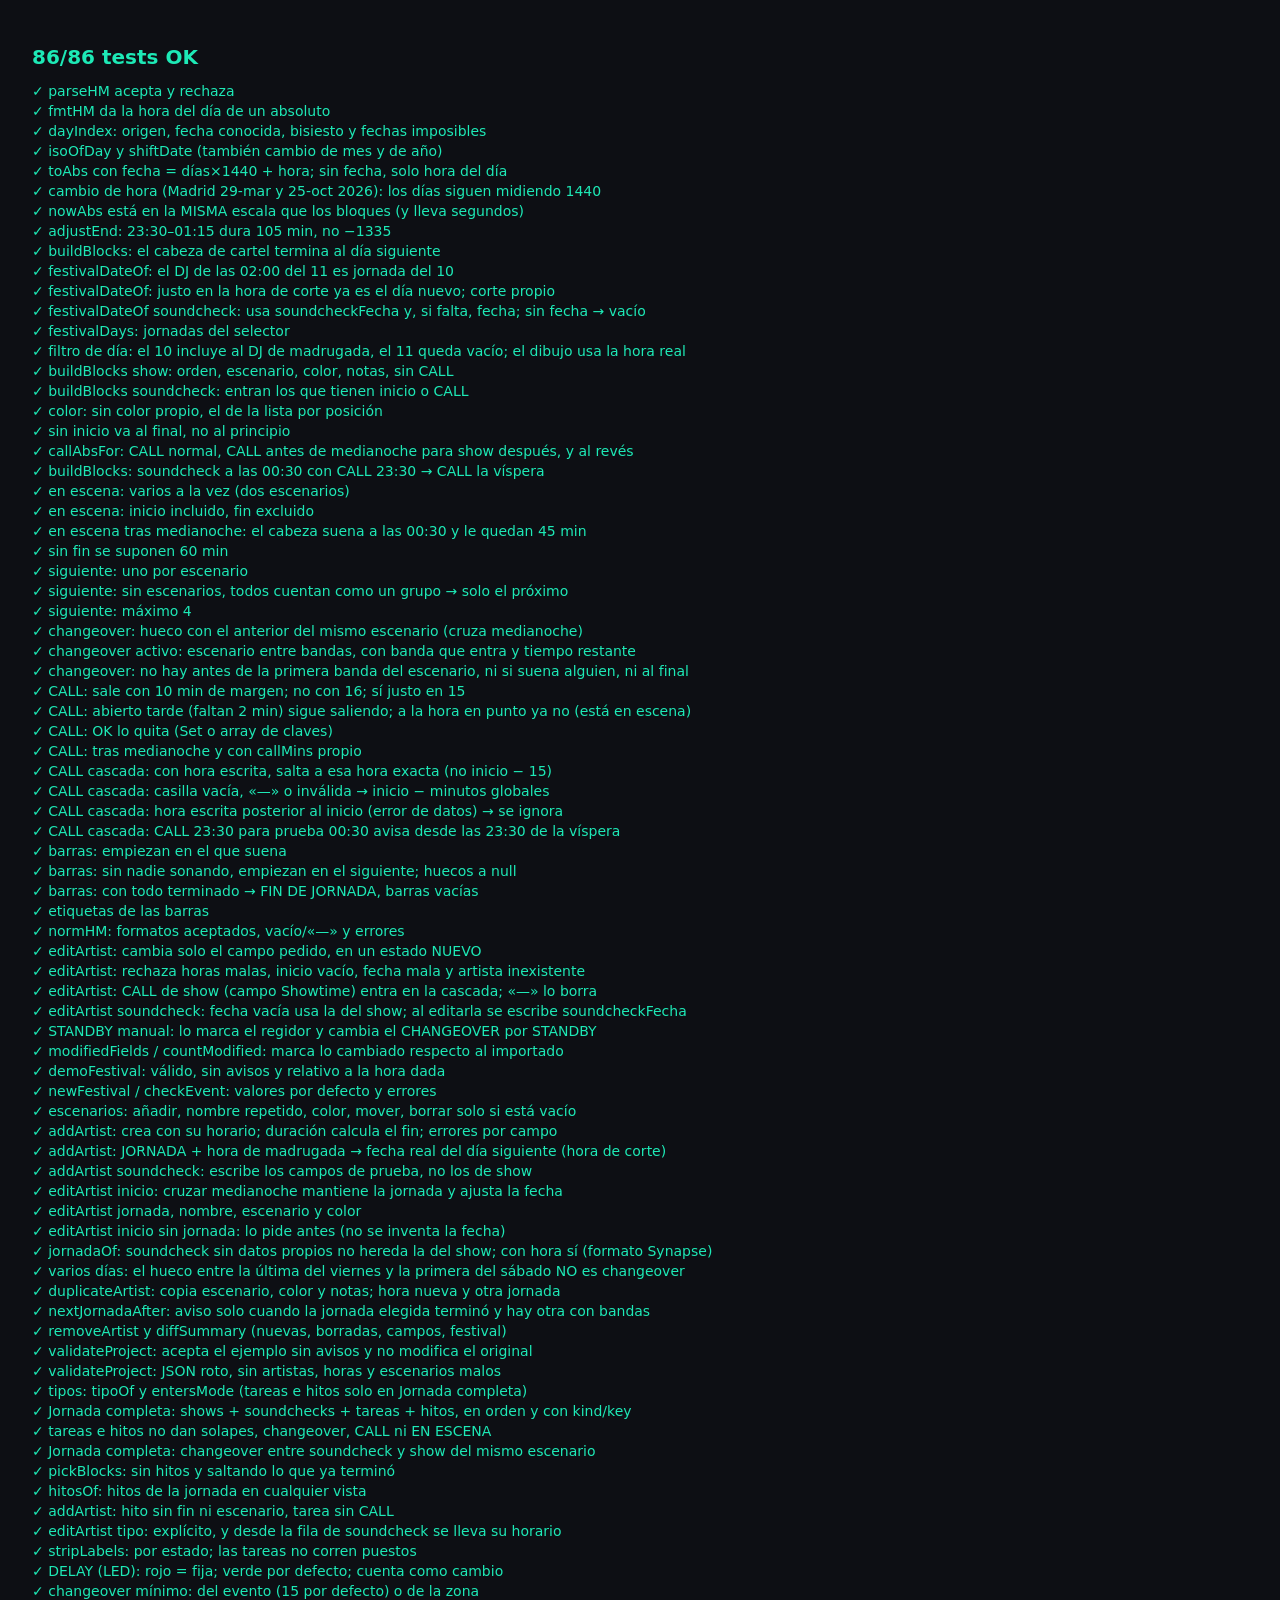
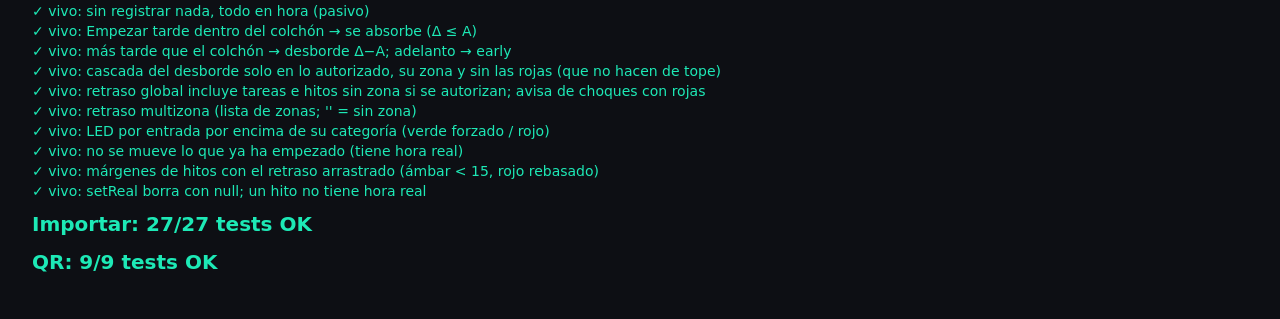
==== tests/index.html @ 8cb0f5cd "feat(2d-A): emision en tiempo real con repetidor dual, cifrado AES-GCM y QR de Staff solo lectura" ====
<!DOCTYPE html>
<html lang="es"><head><meta charset="UTF-8"><title>Showtime · tests</title>
<style>body{background:#0d0f14;color:#ddd;font:14px -apple-system,system-ui,sans-serif;padding:24px}h1{font-size:20px}.good{color:#1de9b6}.bad{color:#ff6363}p{margin:4px 0}</style>
</head><body><div id="out">Cargando…</div>
<script src="../core.js"></script>
<script src="core.test.js"></script>
<script src="../importar.js"></script>
<script src="importar.test.js"></script>
<script src="../qr.js"></script>
<script src="qr.test.js"></script>
<script src="../emision.js"></script>
<script src="emision.test.js"></script>
</body></html>
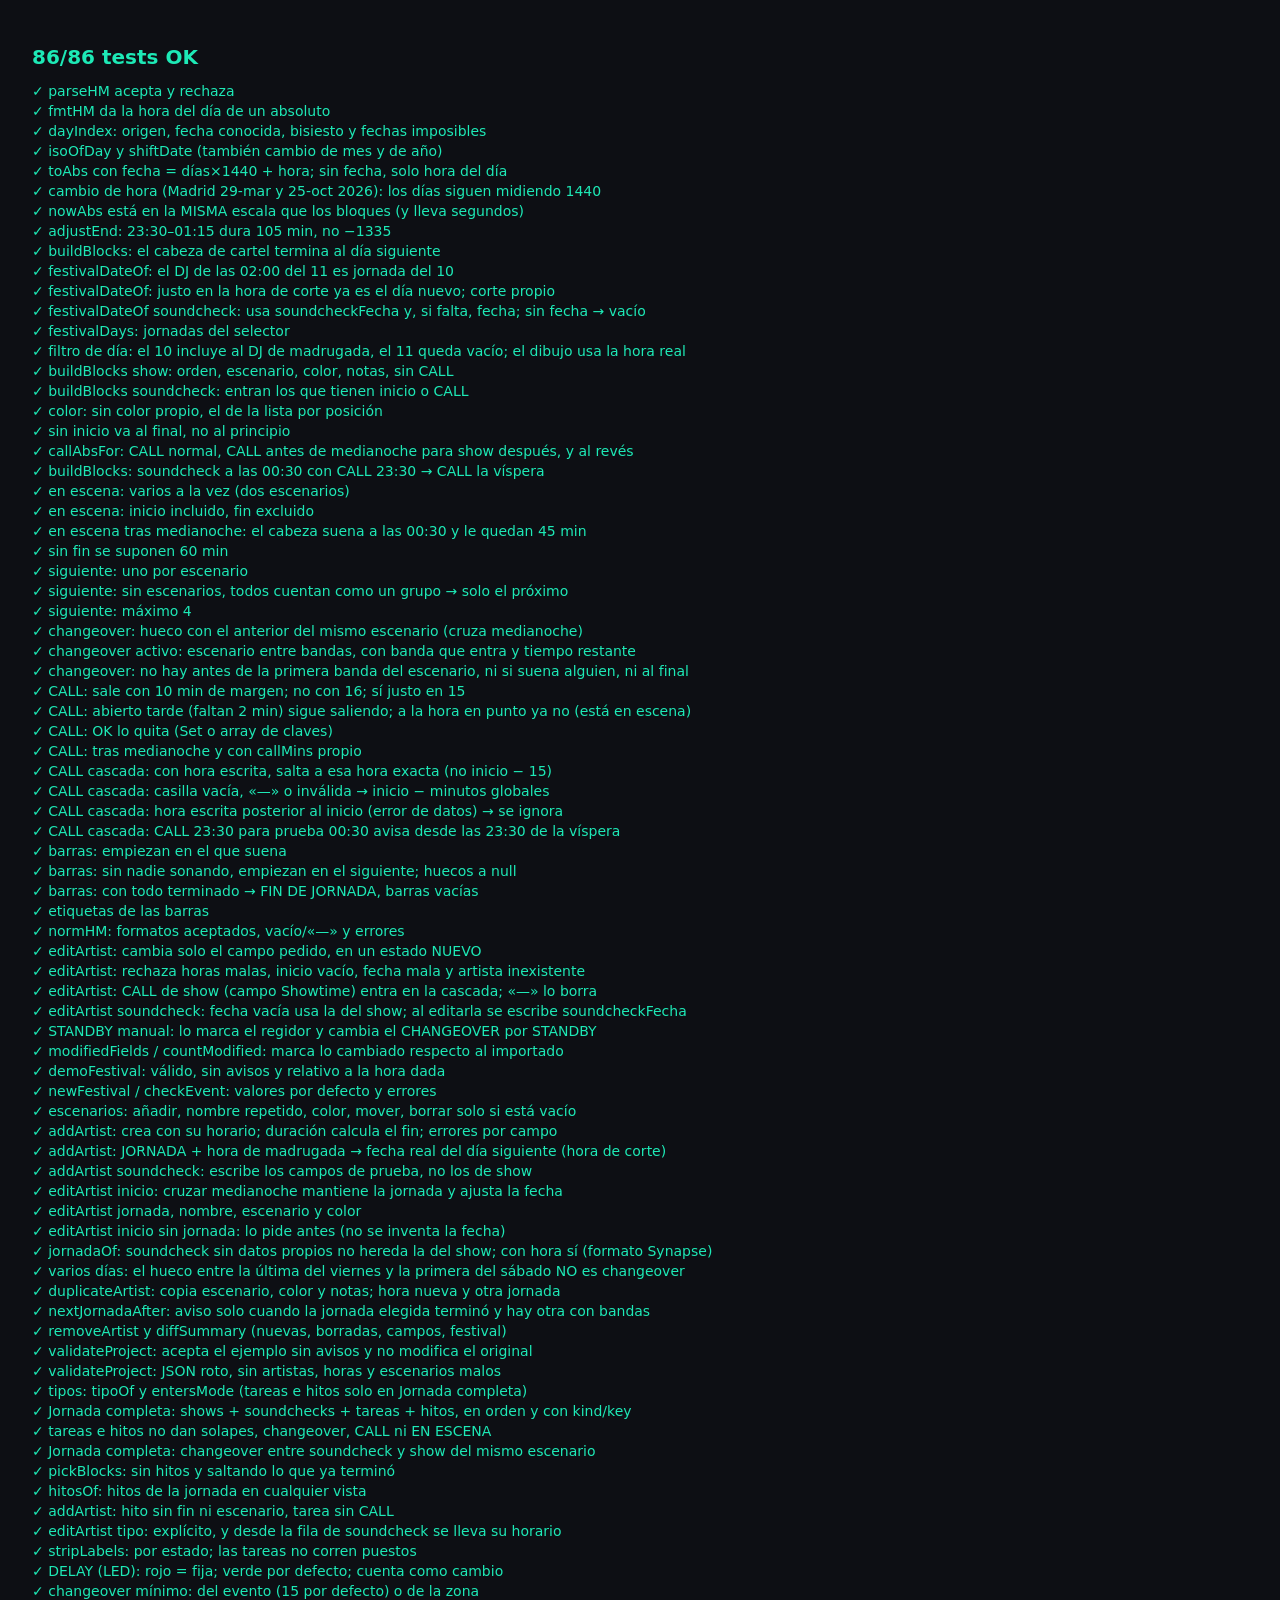
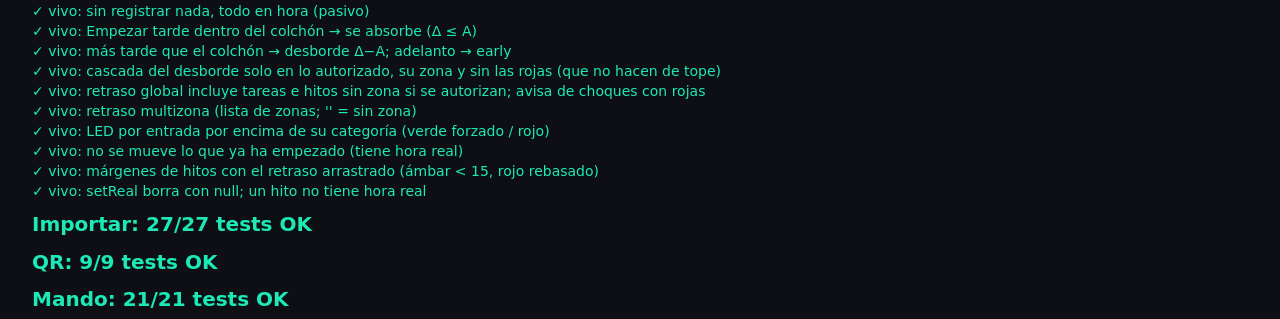
==== commit d5341cb3: "feat(2d-B): mando del regidor remote.html con ordenes firmadas, confirmacion de CALL, en hora y resp" ====
--- a/tests/index.html
+++ b/tests/index.html
@@ -10,4 +10,6 @@
 <script src="qr.test.js"></script>
 <script src="../emision.js"></script>
 <script src="emision.test.js"></script>
+<script src="../mando.js"></script>
+<script src="mando.test.js"></script>
 </body></html>
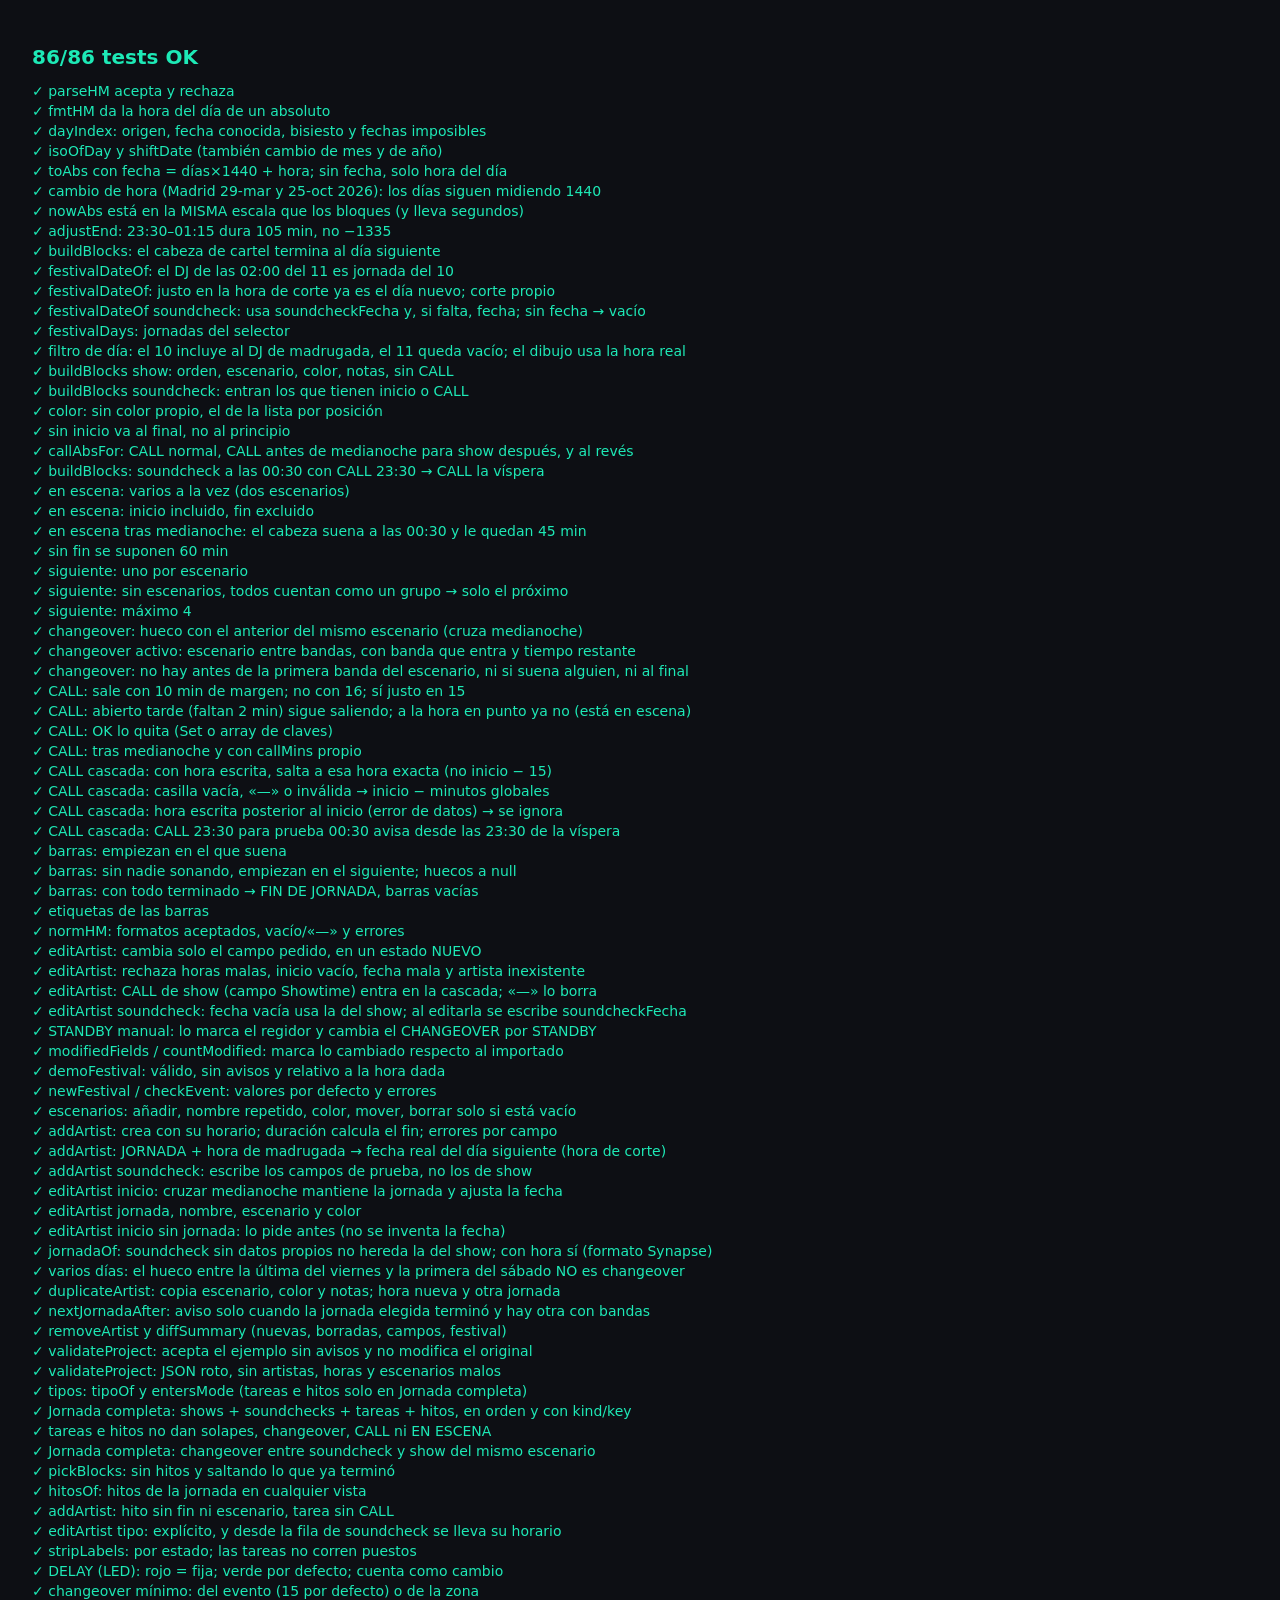
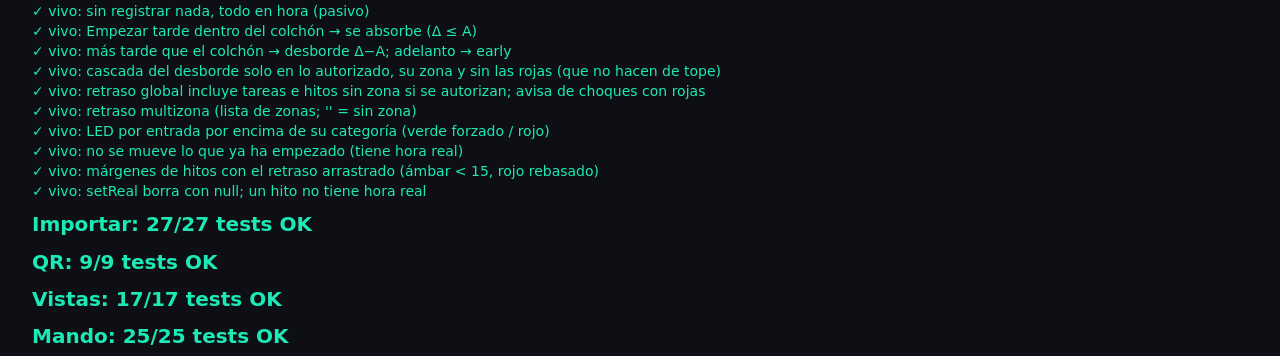
==== commit d8583f59: "feat(2e-A): tres vistas, destinos por zona en mensajes, cristal Raycast y cache buster en QR" ====
--- a/tests/index.html
+++ b/tests/index.html
@@ -12,4 +12,6 @@
 <script src="emision.test.js"></script>
 <script src="../mando.js"></script>
 <script src="mando.test.js"></script>
+<script src="../vistas.js"></script>
+<script src="vistas.test.js"></script>
 </body></html>
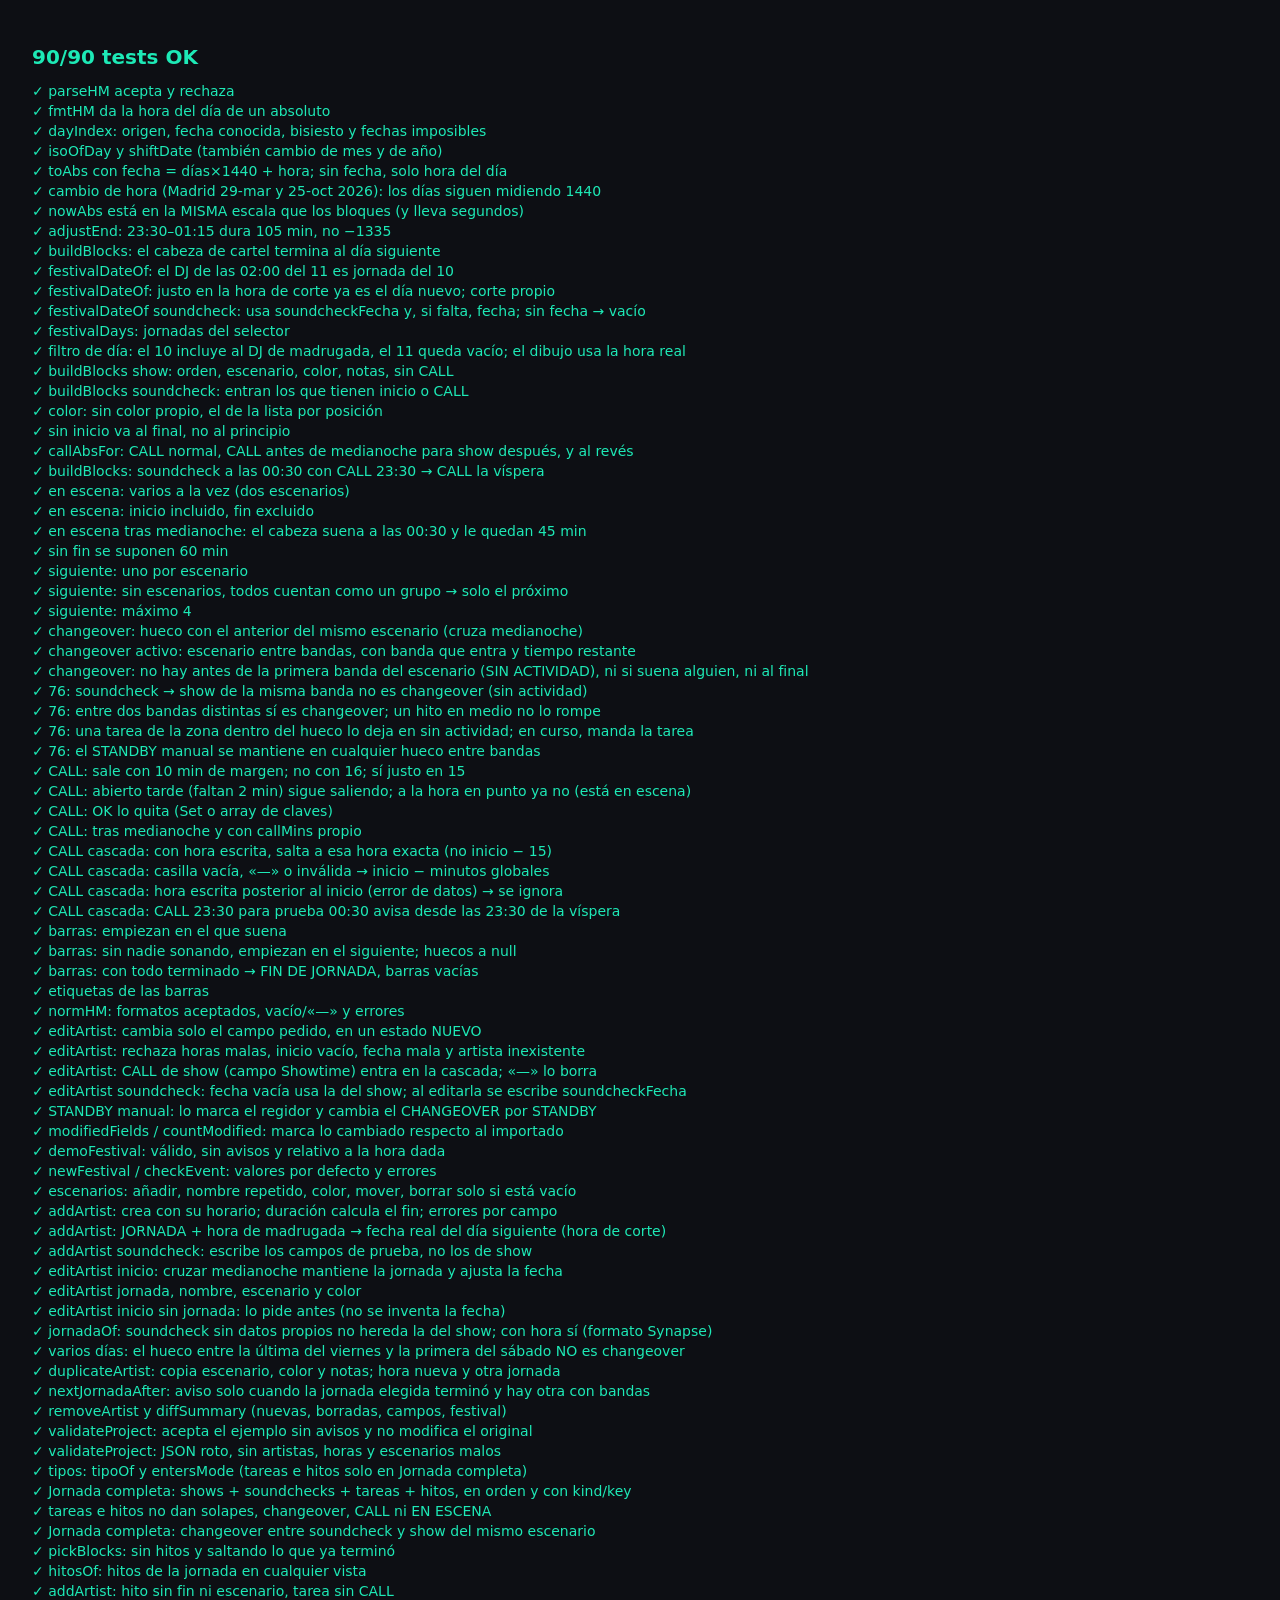
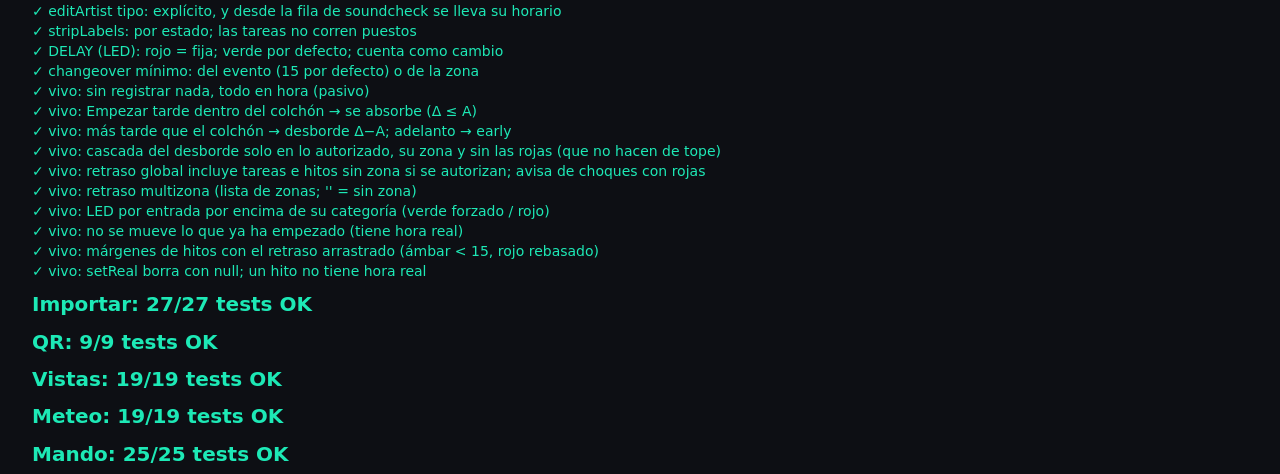
==== commit a4b3835f: "Entrega 2e-B: Módulo Meteorológico meteo.js y refinamiento de dispositivo regidor" ====
--- a/tests/index.html
+++ b/tests/index.html
@@ -14,4 +14,6 @@
 <script src="mando.test.js"></script>
 <script src="../vistas.js"></script>
 <script src="vistas.test.js"></script>
+<script src="../meteo.js"></script>
+<script src="meteo.test.js"></script>
 </body></html>
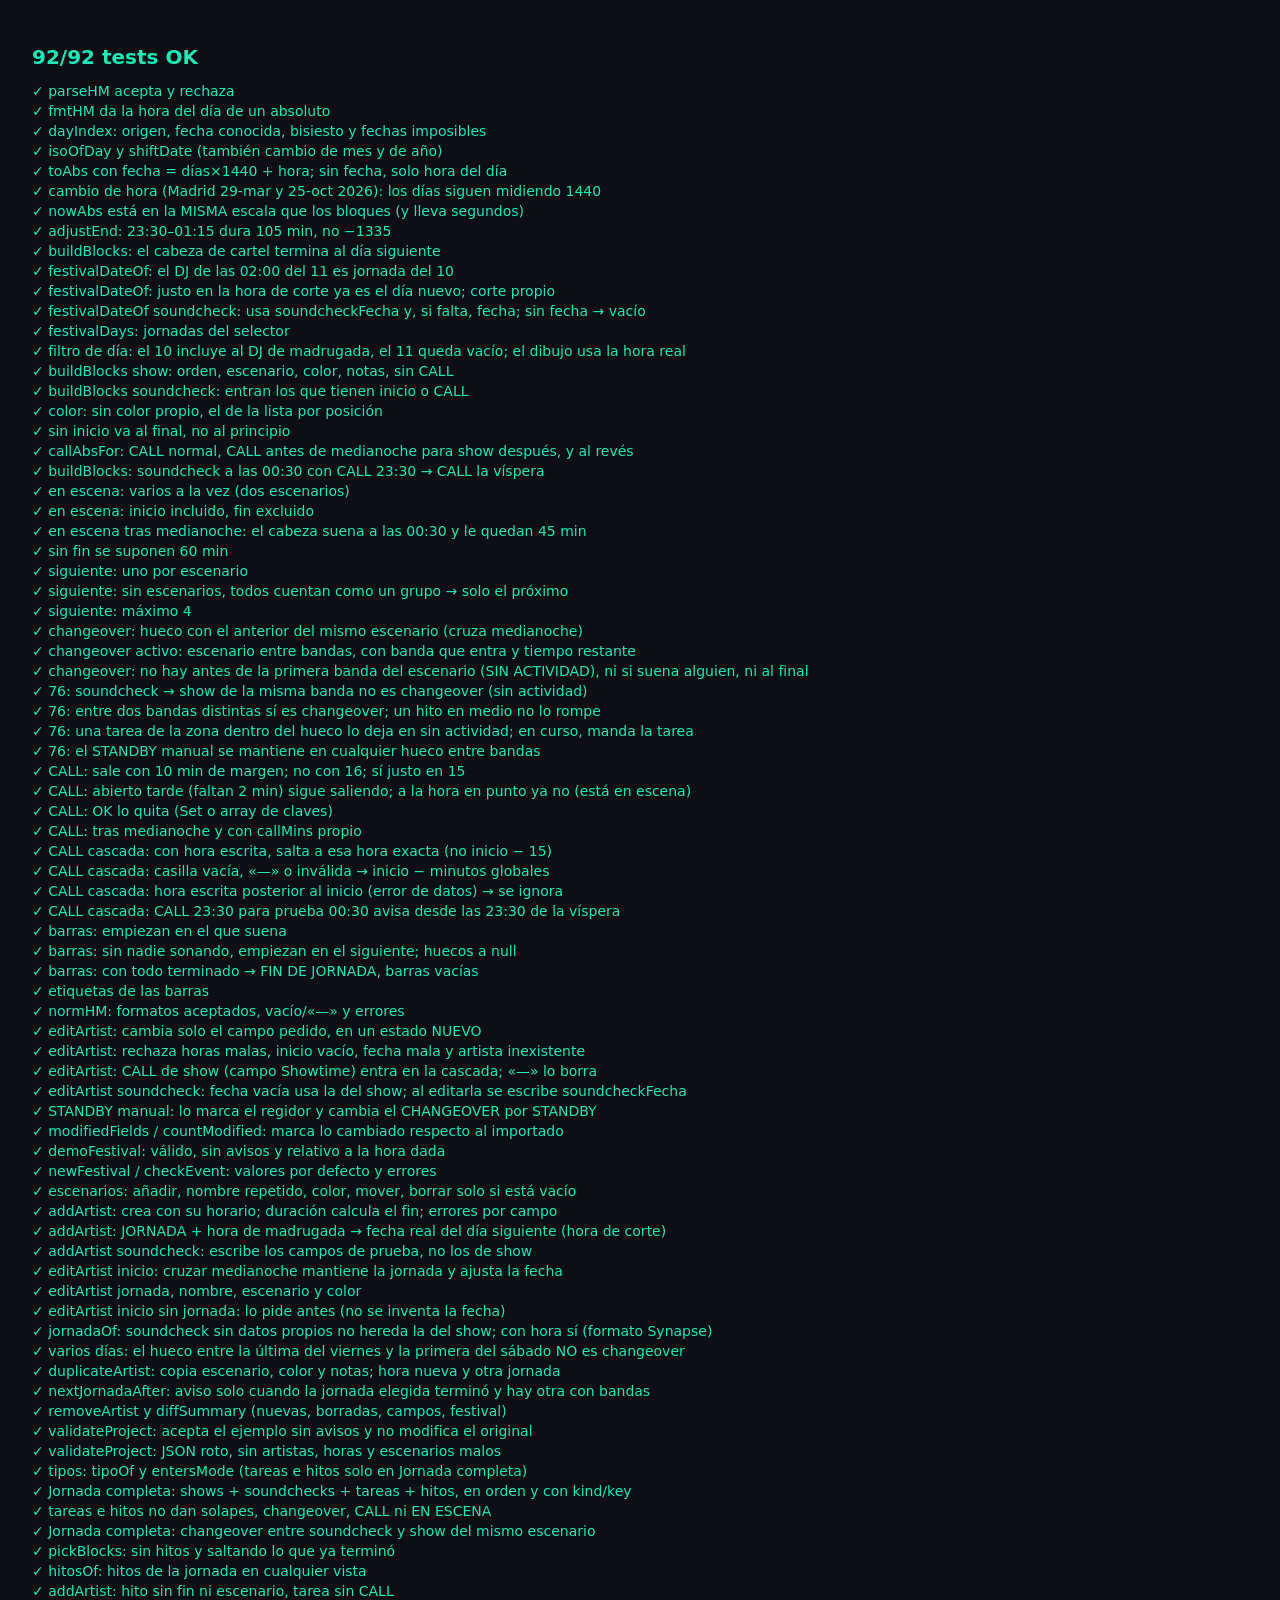
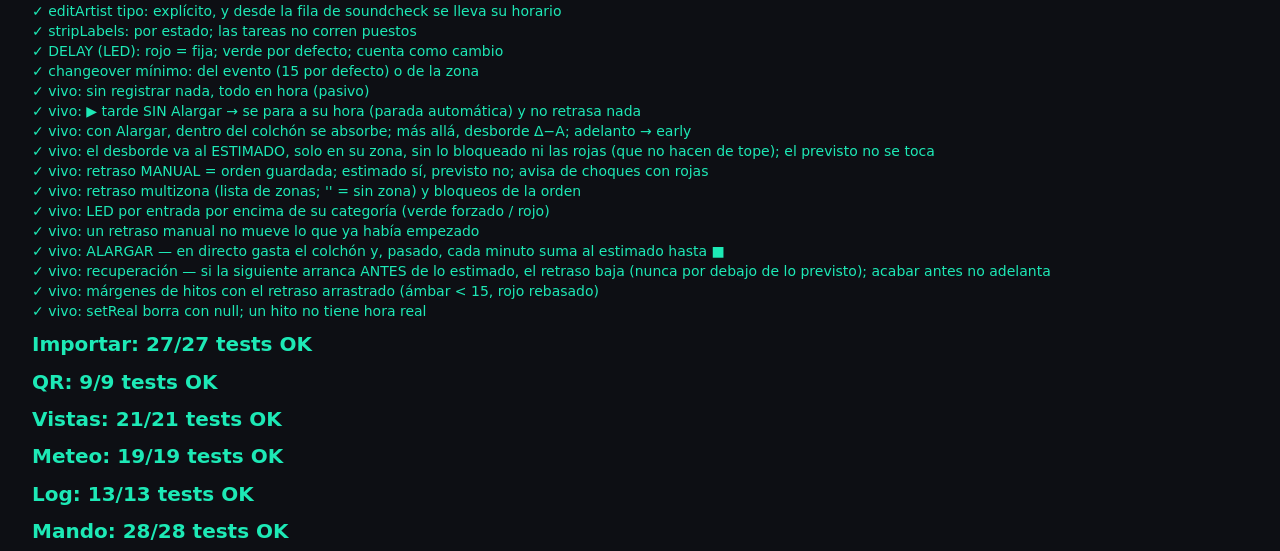
==== commit 939a98f1: "feat: v20261024 - timing logic, extra time buffer, log pdf export and UI modal updates" ====
--- a/tests/index.html
+++ b/tests/index.html
@@ -16,4 +16,6 @@
 <script src="vistas.test.js"></script>
 <script src="../meteo.js"></script>
 <script src="meteo.test.js"></script>
+<script src="../log.js"></script>
+<script src="log.test.js"></script>
 </body></html>
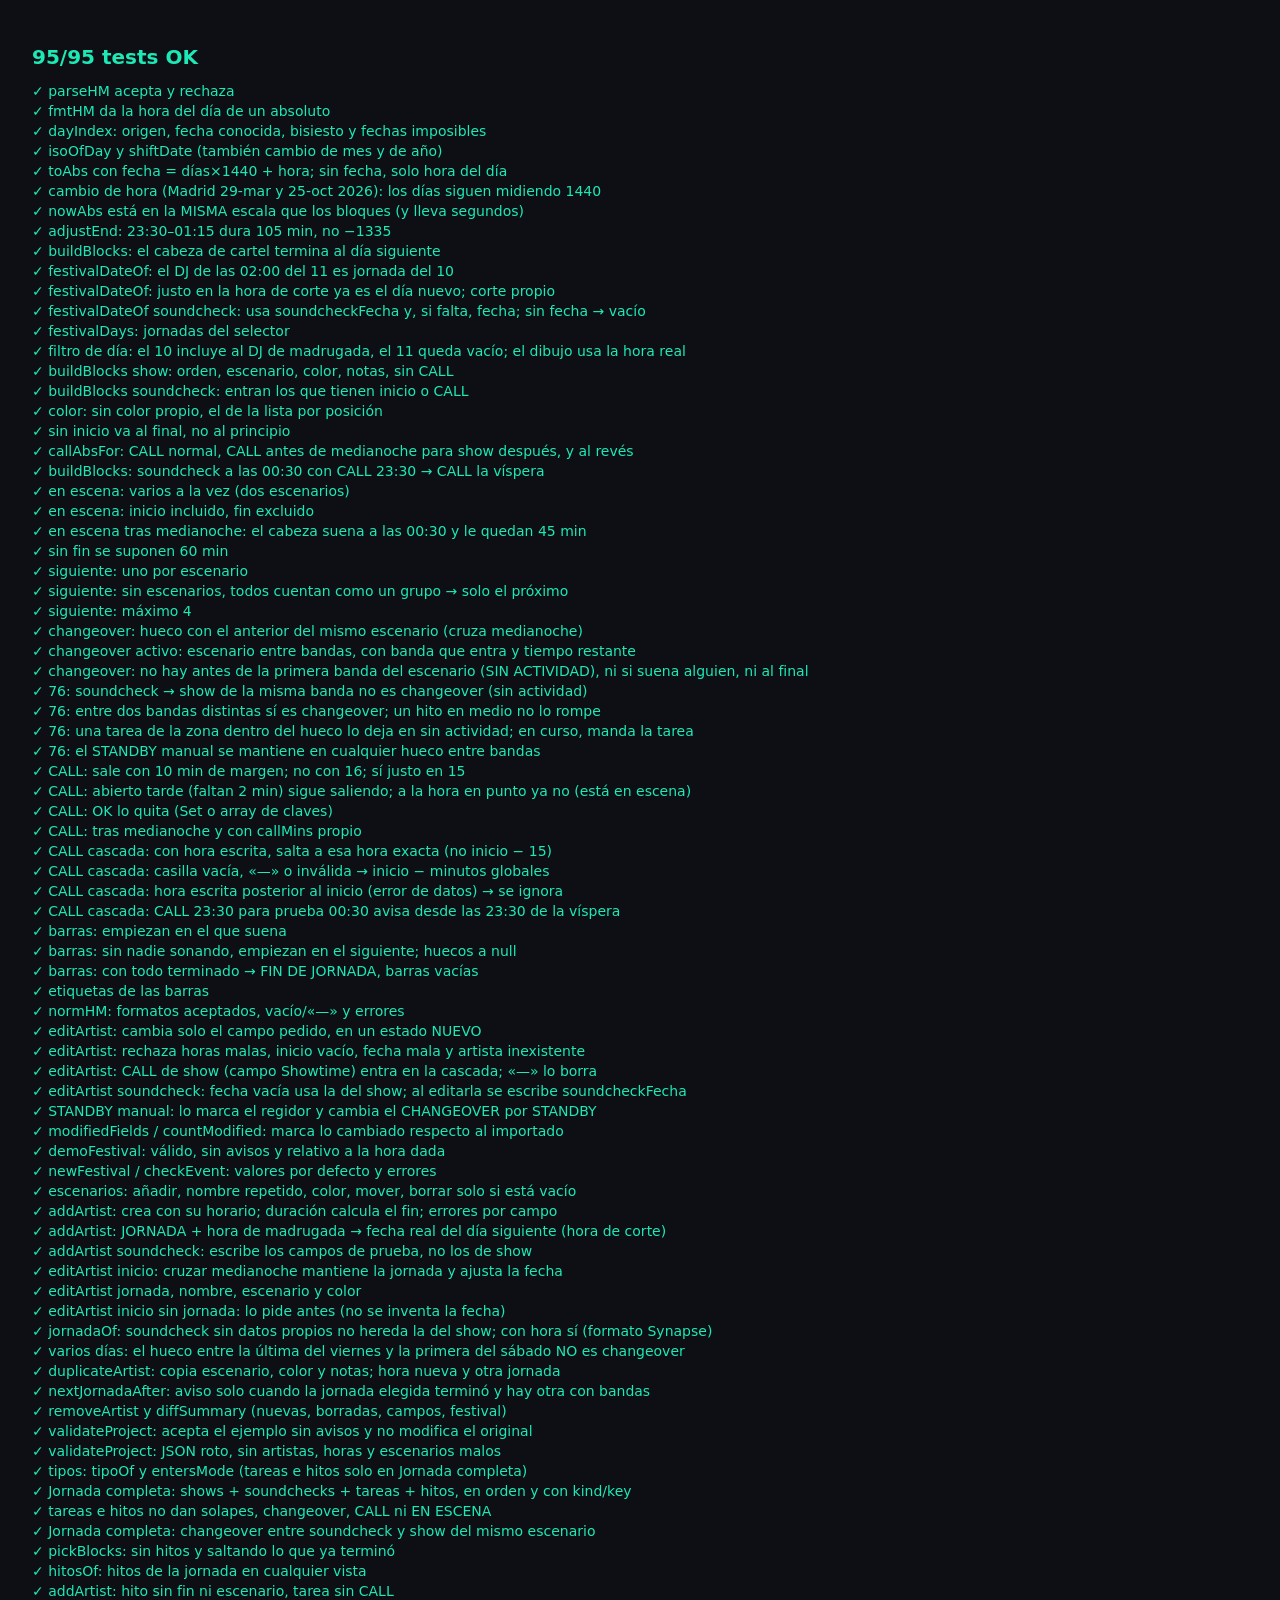
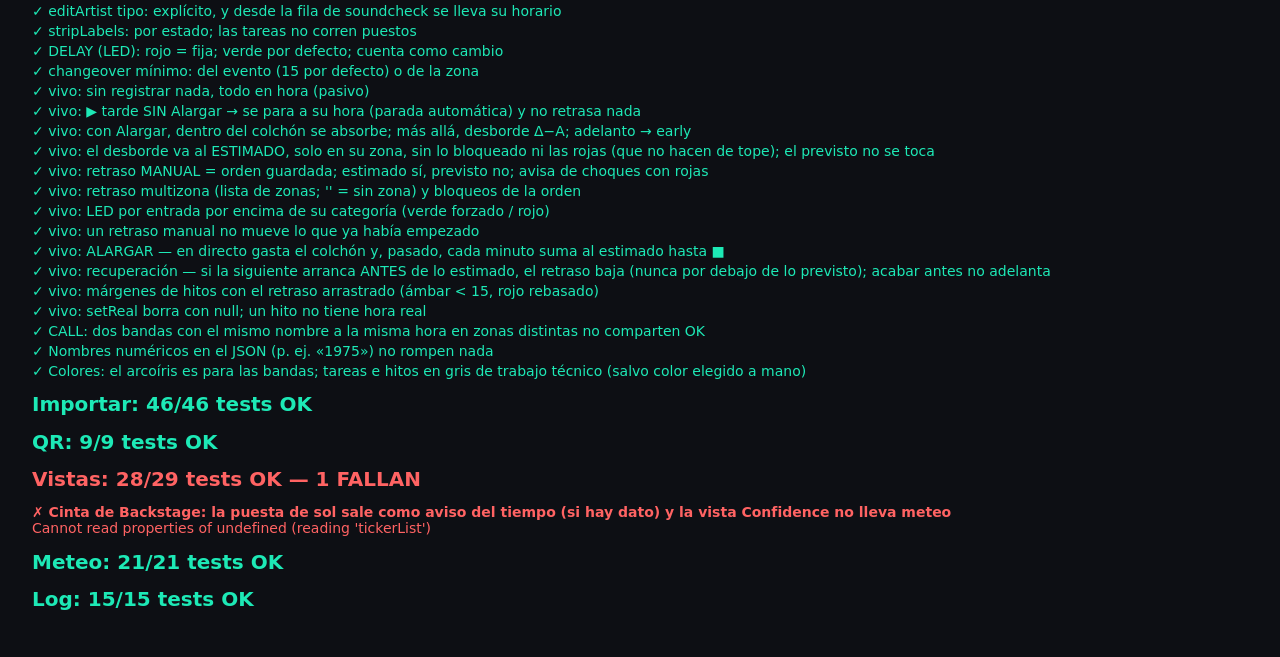
==== commit 71411f69: "Hoja de ruta imprimible · Fase 1 (tabla)" ====
--- a/tests/index.html
+++ b/tests/index.html
@@ -18,4 +18,5 @@
 <script src="meteo.test.js"></script>
 <script src="../log.js"></script>
 <script src="log.test.js"></script>
+<script src="print.test.js"></script>
 </body></html>
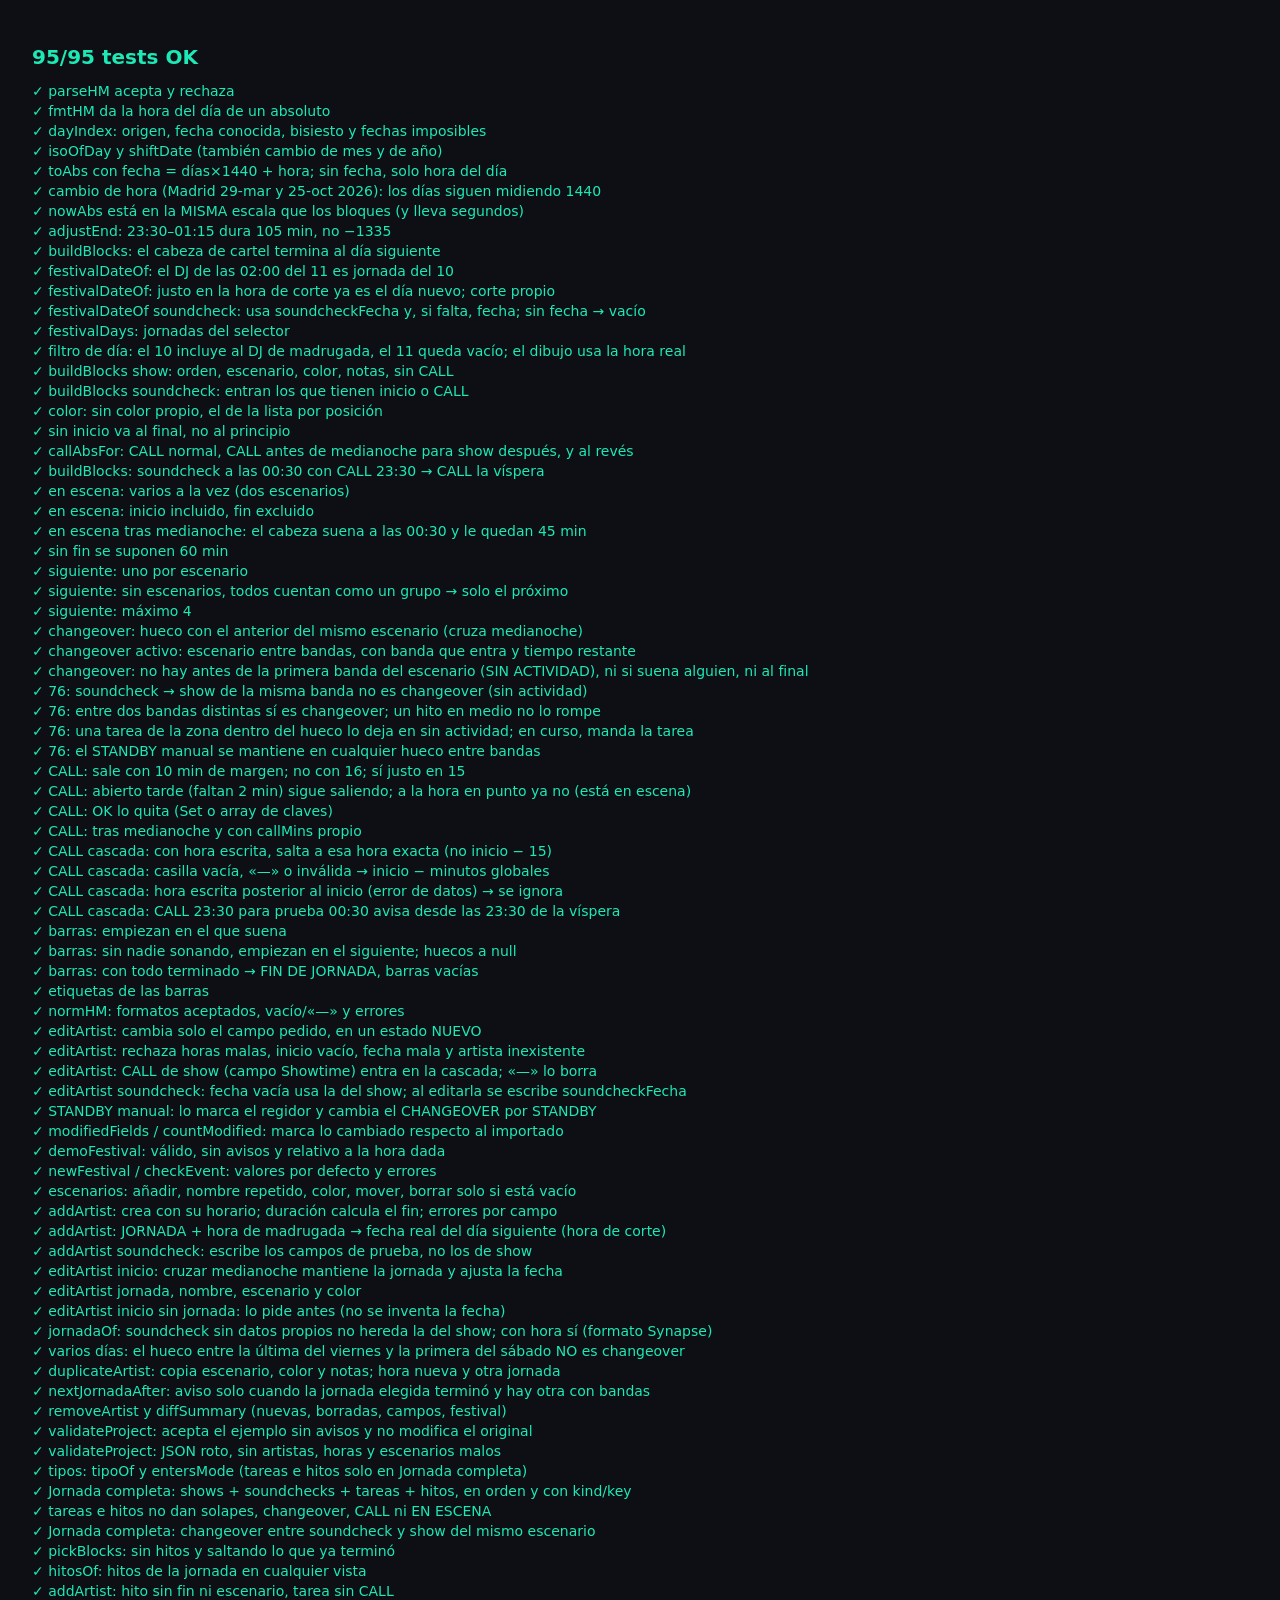
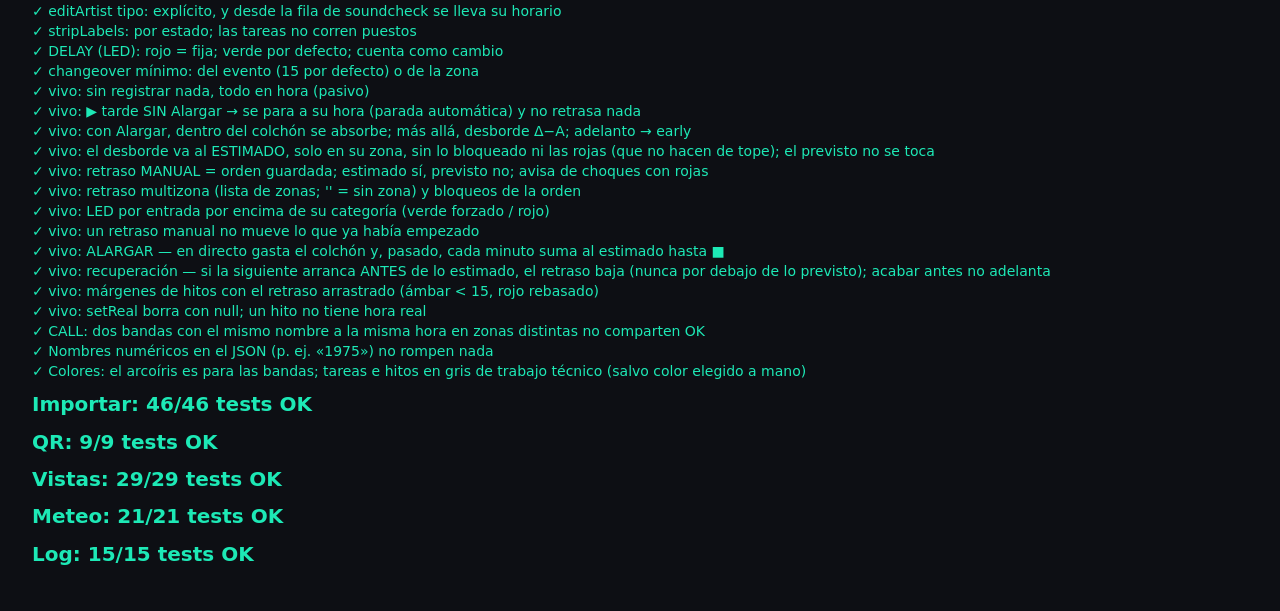
==== commit a330ae58: "i18n Fase 1: Panel de Control traducido (index.html + control.js)" ====
--- a/tests/index.html
+++ b/tests/index.html
@@ -12,11 +12,14 @@
 <script src="emision.test.js"></script>
 <script src="../mando.js"></script>
 <script src="mando.test.js"></script>
+<script src="../meteo.js"></script>
 <script src="../vistas.js"></script>
 <script src="vistas.test.js"></script>
-<script src="../meteo.js"></script>
 <script src="meteo.test.js"></script>
 <script src="../log.js"></script>
 <script src="log.test.js"></script>
+<script src="../i18n.js"></script>
+<script src="i18n.test.js"></script>
+<script src="../print.js"></script>
 <script src="print.test.js"></script>
 </body></html>
